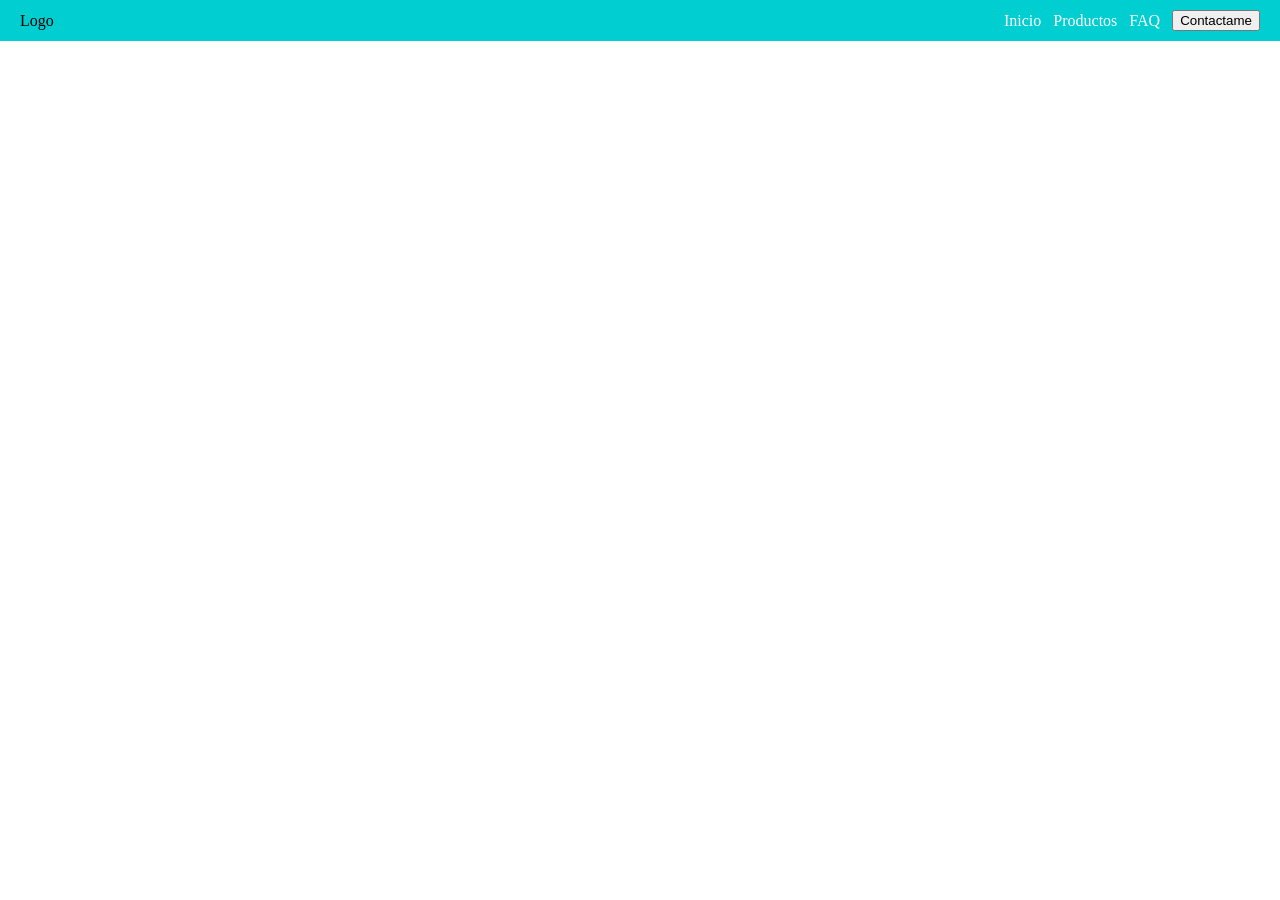
==== CSS/index.html @ bcf4a102 "css1" ====
<!DOCTYPE html>
<html lang="en">
<head>
    <meta charset="UTF-8">
    <meta name="viewport" content="width=device-width, initial-scale=1.0">
    <title>Document</title>
    <!--CSS IN FILE-->
    <link rel="stylesheet" href="./styles/general.css">
    <link rel="stylesheet" href="./styles/nav.css">
    <!--CSS IN BLOCK-->
    <style>
        p{
            color: white;

        }
    </style>
</head>
<body>
    <!--CSS IN  LINE-->
    <nav style="background-color: darkturquoise;">
        <div>Logo</div>
        <div>
            <p>Inicio</p>
            <p>Productos</p>
            <p>FAQ</p>
            <button>Contactame</button>
        </div>
    </nav>
</body>
</html>
---- CSS/styles/general.css ----
/*El * es un selector universal*/
*{
    margin: 0;
}
---- CSS/styles/nav.css ----
nav{
    padding: 10px 20px;
    /*
        Los valores se leen en el sentido de las agujas
        de reloj, iniciando desde las 12
        padding 10px 20px 10px 20px
    */
    /*
    El display maneja como se muestra los elementos
    o si se muestran
    */
    display: flex;
    /*maneja el eje principal de los elementos*/
    justify-content: space-between;
    /*maneja el eje segundario de los elementos*/
    align-items: center;

}
nav > div{
    display: flex;
    justify-content: space-between;
    align-items: center;
    gap: 12px;
}

/*
Crear otro archivo llamado
ejercicios_css.html
ejercicios.css

Crear un div que sea una columna 
y contenga 3 div que sea filas cada una
y cada div contenga 2 parrafos que esten columna 
aliniados en el medio tanto vertical como horizontal
*/
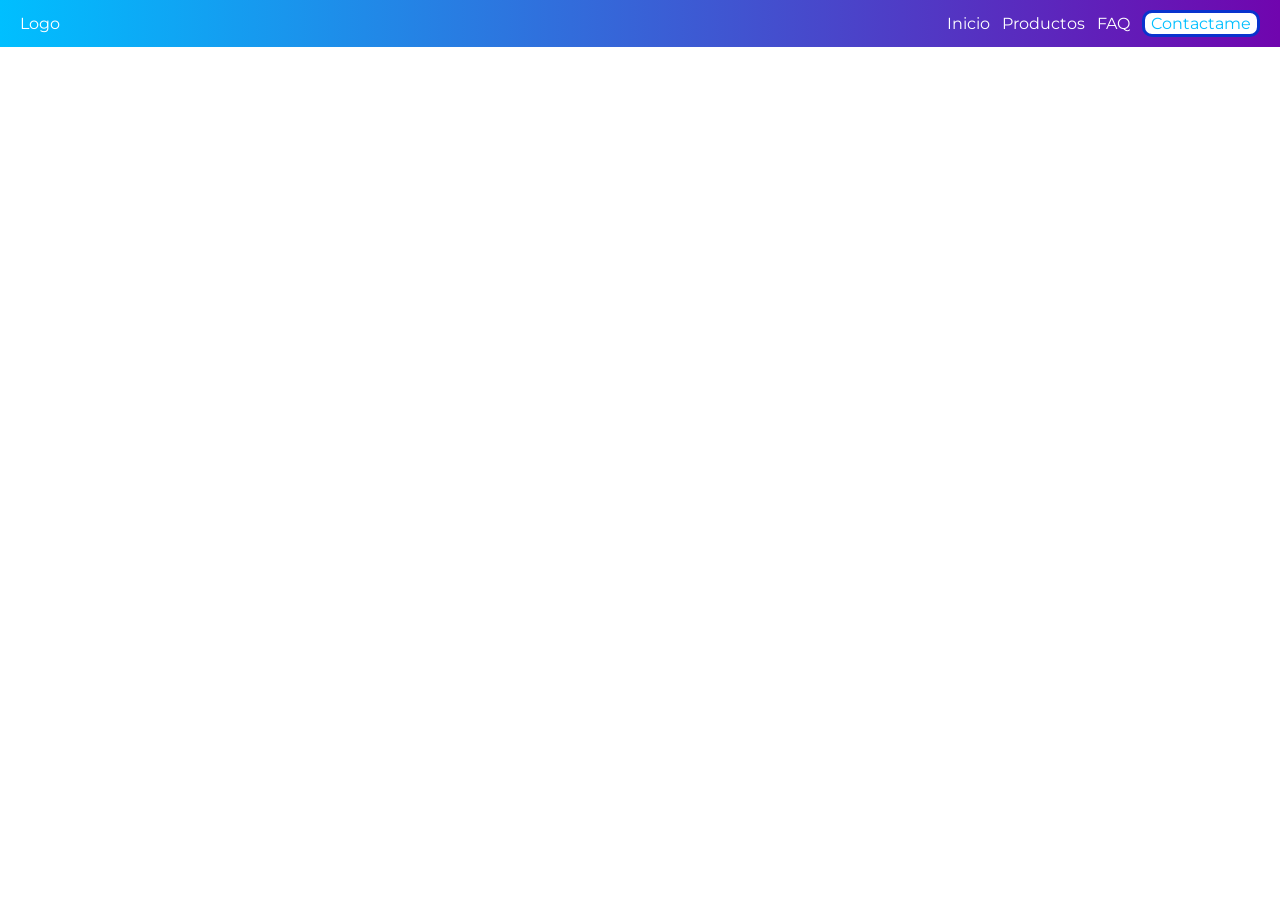
==== commit 82519ecd: "css2 segunda clase de css" ====
--- a/CSS/index.html
+++ b/CSS/index.html
@@ -11,19 +11,24 @@
     <style>
         p{
             color: white;
-
         }
     </style>
+
+    <!--tipografia-->
+    <link rel="preconnect" href="https://fonts.googleapis.com">
+    <link rel="preconnect" href="https://fonts.gstatic.com" crossorigin>
+    <link href="https://fonts.googleapis.com/css2?family=Montserrat:ital,wght@0,100..900;1,100..900&family=Rethink+Sans:ital,wght@0,400..800;1,400..800&display=swap" 
+    rel="stylesheet">
 </head>
 <body>
     <!--CSS IN  LINE-->
     <nav style="background-color: darkturquoise;">
-        <div>Logo</div>
+        <p>Logo</p>
         <div>
-            <p>Inicio</p>
-            <p>Productos</p>
-            <p>FAQ</p>
-            <button>Contactame</button>
+            <p class="hover">Inicio</p>
+            <p class="hover">Productos</p>
+            <p class="hover">FAQ</p>
+            <button id = "contacto">Contactame</button>
         </div>
     </nav>
 </body>
--- a/CSS/styles/general.css
+++ b/CSS/styles/general.css
@@ -1,4 +1,8 @@
 /*El * es un selector universal*/
 *{
     margin: 0;
+    font-family: "Montserrat", sans-serif;
+    font-optical-sizing: auto;
+    font-weight: 400;
+    font-style: normal;
 }
--- a/CSS/styles/nav.css
+++ b/CSS/styles/nav.css
@@ -1,3 +1,8 @@
+:root{
+    --color-principal: deepskyblue;
+    --color-base:white;
+    --texto-parrafo: var(--texto-parrafo);
+}
 nav{
     padding: 10px 20px;
     /*
@@ -14,16 +19,57 @@
     justify-content: space-between;
     /*maneja el eje segundario de los elementos*/
     align-items: center;
+    font-size: var(--texto-parrafo);
+    /*degradado*/
+    background: linear-gradient(90deg, var(--color-principal), rgb(112, 5, 174));
+}
 
-}
 nav > div{
     display: flex;
-    justify-content: space-between;
+    justify-content: center;
     align-items: center;
     gap: 12px;
 }
+/*
+clases
+Las clases se utilizan para darle estilos
+a un grupo de elementos
+*/
 
+.hover:hover{
+    font-weight: 600;
+    cursor: pointer;
+    transition: font-weight 0.5s;
+}
+#contacto {
+    background-color: var(--color-base);
+    color: var(--color-principal);
+    border: 3px solid #0933ce;
+    border-radius: 10px;
+    font-size: var(--texto-parrafo);
+}
+
+/*PSEUDO CLASES*/
+/*Maneja el estado de un elemento*/
 /*
+Lista de pseudo clases
+:active (cuando se da click)
+:focus (cuando se selecciona)
+:hover (cuando se pasa el mouse)
+:visited (cuando ya se visito)
+:link   (cuando no se a visitado)
+:first-child (primer hijo)
+:last-child (ultimo hijo)
+*/
+#contacto:hover {
+    background-color: var(--color-principal);
+    color: var(--color-base);
+    cursor: pointer;
+    /*transition: propiedad tiempo efecto; */
+    transition: background-color 0.5s, color 0.5s;
+}
+
+/*  
 Crear otro archivo llamado
 ejercicios_css.html
 ejercicios.css
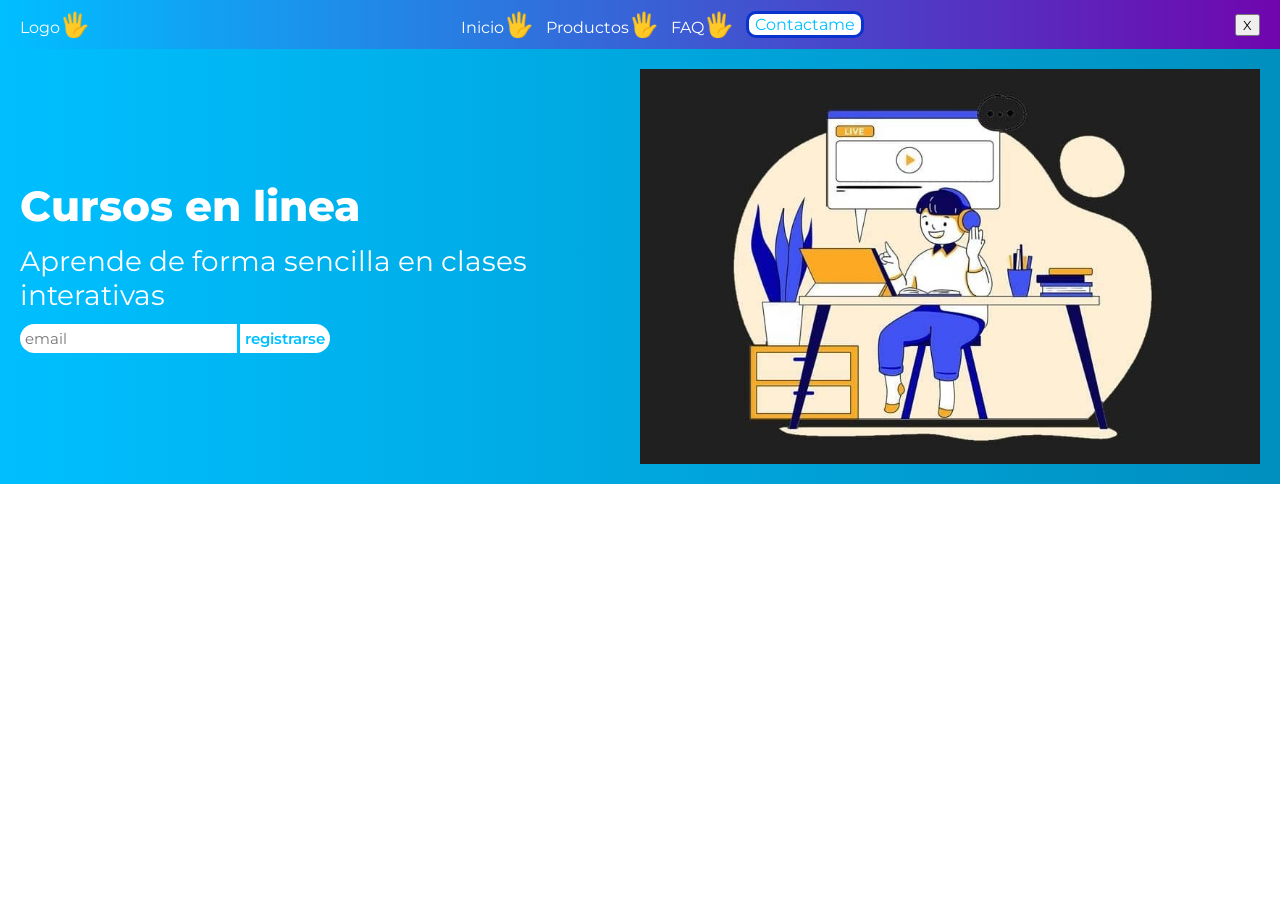
==== commit 5a3c5042: "css 3 y 4" ====
--- a/CSS/index.html
+++ b/CSS/index.html
@@ -7,6 +7,7 @@
     <!--CSS IN FILE-->
     <link rel="stylesheet" href="./styles/general.css">
     <link rel="stylesheet" href="./styles/nav.css">
+    <link rel="stylesheet" href="./styles/header.css">
     <!--CSS IN BLOCK-->
     <style>
         p{
@@ -30,6 +31,24 @@
             <p class="hover">FAQ</p>
             <button id = "contacto">Contactame</button>
         </div>
+        <div>
+            <button>X</button>
+        </div>
     </nav>
+    <main>
+        <header>
+            <div class="izquierda">
+                <h1>Cursos en linea</h1>
+                <h2>Aprende de forma sencilla en clases interativas</h2>
+                <div>
+                    <input placeholder="email" type="email" name="email">
+                    <button>registrarse</button>
+                </div>
+            </div>
+            <div class="derecha">
+                <img src="./imagenes/online.jpg" alt="">
+            </div>
+        </header>
+    </main>
 </body>
 </html>
--- a/CSS/styles/header.css
+++ b/CSS/styles/header.css
@@ -0,0 +1,107 @@
+header{
+    /*
+    Grid sirve para crear un sistema de filas o columnas
+    */
+    display: grid;
+    /**
+    sirve para indicar cuantas columnas quiero y su tamaño
+    */
+    grid-template-columns: 1fr 1fr;
+    padding: 20px;
+    background: linear-gradient(270deg, #000000, #00bfff);
+    background-size: 400% 400%;
+
+    -webkit-animation: fondo 15s ease infinite;
+    -moz-animation: fondo 15s ease infinite;
+    animation: fondo 15s ease infinite; 
+
+}
+
+header > div > img{
+    width: 100%;
+}
+
+.izquierda{
+    display: flex;
+    flex-direction: column;
+    justify-content: center;
+    gap: 12px;
+    color: white;
+}
+
+.izquierda > h1 {
+    font-size: 42px;
+    font-weight: 800;
+}
+
+.izquierda > h2 {
+    font-size: 28px;
+    font-weight: 400;
+}
+
+.izquierda > div {
+    display: flex;
+    gap: 0;
+}
+
+.izquierda > div > input{
+    border-radius: 25px 0 0 25px;
+    border: none;
+    padding: 5px;
+    font-size: 15px;
+}
+
+.izquierda > div > button {
+    border-radius: 0 25px 25px 0;
+    background: white;
+    color: deepskyblue;
+    font-weight: 600;
+    border: none;
+    border-left: 3px solid #00bfff;
+    padding: 5px;
+    font-size: 15px;
+}
+
+.derecha{
+    display: flex;
+    justify-content: center;
+    align-items: center;
+
+}
+/**Pseudo elementos
+estos se utlizan para darle estilos a partes
+especificas de un elemento
+Lista 
+::after (despues del contenido)
+::before (antes del contenido)
+::first-letter (primera letra)
+::first-line (primera linea)
+::selection (texto seleccionado)
+::placeholder (texto de un  input)
+*/
+/*
+input::placeholder{
+    color:#000000;
+}
+*/
+
+p::after{
+    content: "🖐️";
+    font-size: 24px;
+}
+
+@-webkit-keyframes fondo {
+    0%{background-position:0% 50%}
+    50%{background-position:100% 50%}
+    100%{background-position:0% 50%}
+}
+@-moz-keyframes fondo {
+    0%{background-position:0% 50%}
+    50%{background-position:100% 50%}
+    100%{background-position:0% 50%}
+}
+@keyframes fondo {
+    0%{background-position:0% 50%}
+    50%{background-position:100% 50%}
+    100%{background-position:0% 50%}
+}
